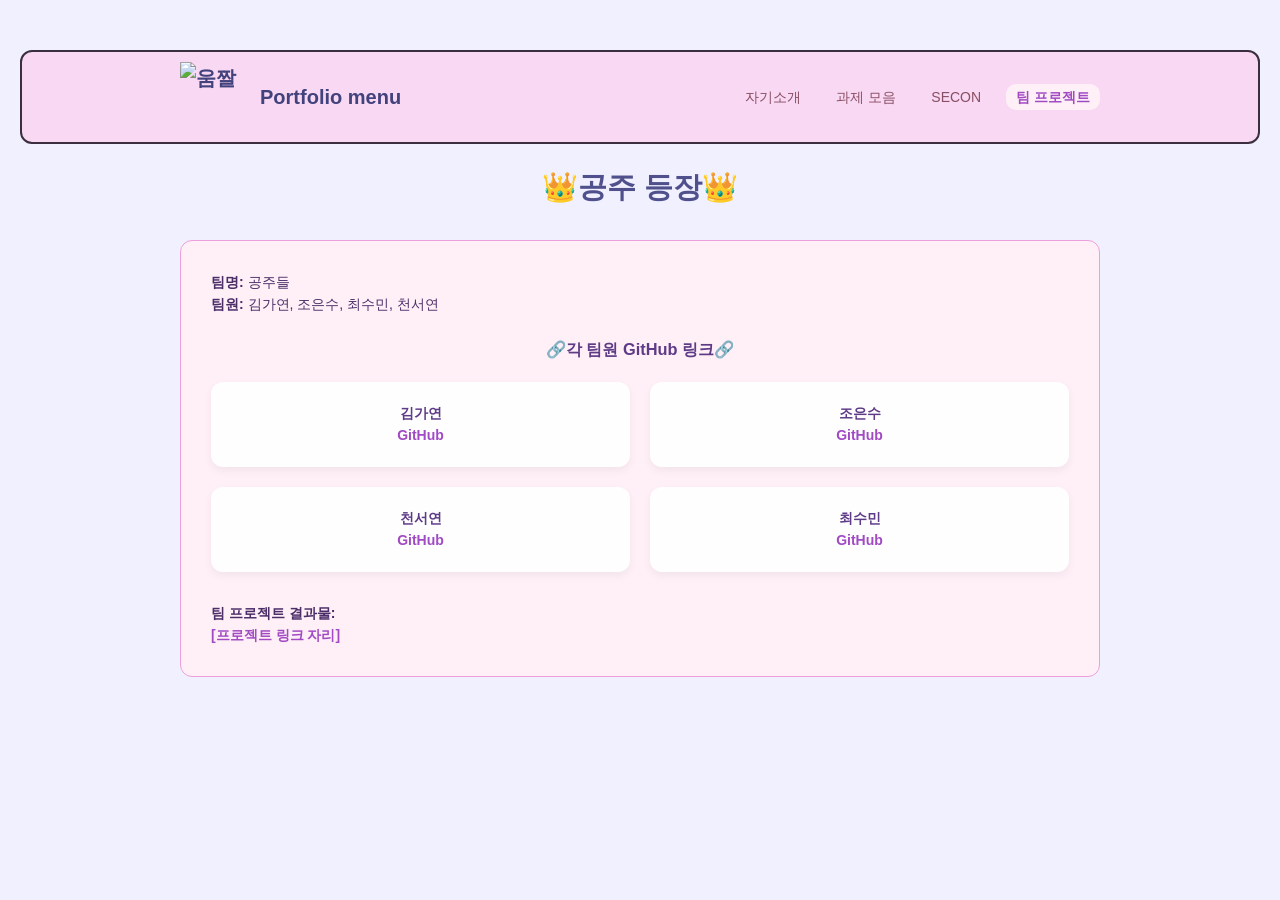
==== team.html @ 45104b29 "웹페이지 전체 파일 업로드" ====
<!DOCTYPE html>
<html lang="ko">
  <head>
    <meta charset="UTF-8" />
    <meta name="viewport" content="width=device-width, initial-scale=1.0" />
    <title>팀 프로젝트</title>
    <link rel="stylesheet" href="style.css" />
  </head>
  <body class="team-page">
    <nav class="navbar">
      <div class="container">
        <div class="logo">
          <img src="menu.gif" alt="움짤" class="logo-icon" />Portfolio menu
        </div>
        <ul class="nav">
          <li><a href="main.html">자기소개</a></li>
          <li><a href="myproject.html">과제 모음</a></li>
          <li><a href="secon.html">SECON</a></li>
          <li><a href="team.html" class="active">팀 프로젝트</a></li>
        </ul>
      </div>
    </nav>

    <section class="main">
      <div class="container">
        <h1 class="title-centered">👑공주 등장👑</h1>

        <div class="section-box">
          <p><strong>팀명:</strong> 공주들</p>
          <p><strong>팀원:</strong> 김가연, 조은수, 최수민, 천서연</p>

          <h3 style="margin-top: 20px; text-align: center">
            🔗각 팀원 GitHub 링크🔗
          </h3>
          <div class="team-grid">
            <div class="team-card">
              김가연<br />
              <a href="https://github.com/bora120" target="_blank">GitHub</a>
            </div>
            <div class="team-card">
              조은수<br />
              <a href="https://github.com/myyonop" target="_blank">GitHub</a>
            </div>
            <div class="team-card">
              천서연<br />
              <a href="https://github.com/westkiteS2" target="_blank">GitHub</a>
            </div>
            <div class="team-card">
              최수민<br />
              <a href="https://github.com/sumin8838" target="_blank">GitHub</a>
            </div>
          </div>

          <div style="margin-top: 30px">
            <p><strong>팀 프로젝트 결과물:</strong></p>
            <a href="#">[프로젝트 링크 자리]</a>
          </div>
        </div>
      </div>
    </section>
  </body>
</html>
---- style.css ----
/* ====== 공통 설정 ====== */
* {
  box-sizing: border-box;
  margin: 0;
  padding: 0;
  font-family: 'Noto Sans KR', sans-serif;
}

body {
  font-size: 14px;
  line-height: 1.6;
  min-height: 100vh;
  padding: 50px 20px;
  color: #5e3b87;
}

h1 {
  font-size: 2rem;
  margin-bottom: 20px;
  color: #c285d1;
}

h2 {
  font-size: 1.2rem;
  margin-bottom: 10px;
  color: #a14ac4;
}

p,
label,
li {
  font-size: 14px;
  color: #4b2d68;
}

/* ====== 네비게이션 ====== */
.navbar {
  width: 100%;
  background-color: #f8d8f2;
  padding: 10px 0;
  position: sticky;
  top: 0;
  z-index: 10;
  border: 2px solid #3b2e3f;
  border-radius: 12px;
}

.navbar .container {
  display: flex;
  justify-content: space-between;
  align-items: center;
  max-width: 960px;
  margin: 0 auto;
  padding: 0 20px;
}

.logo {
  display: flex;
  align-items: center;
  gap: 10px;
  font-size: 20px;
  font-weight: bold;
  color: #42427d;
}

.logo-icon {
  width: 70px;
  height: 70px;
}

.nav {
  list-style: none;
  display: flex;
  gap: 15px;
}

.nav a {
  text-decoration: none;
  color: #894f64;
  font-size: 14px;
  padding: 5px 10px;
  border-radius: 10px;
  transition: background-color 0.2s ease-in-out;
}

.nav a:hover {
  background-color: #fce4ec;
}

.nav a.active {
  background-color: #fff0f7;
  color: #a14ac4;
  font-weight: bold;
}

/* ====== 박스 공통 ====== */
.container {
  max-width: 960px;
  margin: auto;
  padding: 20px;
}

.section-box {
  background-color: #fff0f7;
  border-radius: 12px;
  padding: 30px;
  margin-top: 30px;
  text-align: left;
  border: 1px solid #eda0db;
}

.section-box a {
  color: #a14ac4;
  text-decoration: none;
  font-weight: bold;
}
.section-box a:hover {
  text-decoration: underline;
}

.title-centered,
.section-title-center {
  text-align: center;
  font-size: 1.8rem;
  margin-bottom: 20px;
  color: #4f508c;
}

/* ====== 로그인 ====== */
.login-wrapper {
  max-width: 500px;
  margin: 50px auto;
  background: #fff0f7;
  padding: 30px;
  border-radius: 15px;
  text-align: center;
  box-shadow: 0 5px 15px rgba(0, 0, 0, 0.1);
}

.login-message {
  text-align: center;
}

.login-message h1 {
  font-size: 18px;
  margin-bottom: 15px;
  color: #a14ac4;
}

.login-gif {
  width: 80px;
  margin-bottom: 20px;
}

.login-form input {
  width: 90%;
  padding: 10px;
  margin: 10px 0;
  border-radius: 8px;
  border: 1px solid #d3a4e1;
}

.login-buttons {
  display: flex;
  justify-content: space-around;
  margin-top: 15px;
}

.login-buttons button {
  background-color: #f3bfe7;
  color: white;
  font-weight: bold;
  padding: 8px 16px;
  border: none;
  border-radius: 10px;
  cursor: pointer;
}

.login-buttons button:hover {
  background-color: #e89ed2;
}

/* ====== 공통 그리드/플렉스 ====== */
.flex-container,
.profile-flex,
.intro-flex,
.intro-grid {
  display: flex;
  flex-wrap: wrap;
  gap: 30px;
  margin-top: 30px;
  padding: 20px;
  border-radius: 12px;
  background-color: #fff0f7;
  box-shadow: 0 4px 12px rgba(0, 0, 0, 0.05);
  justify-content: center;
  align-items: center;
}

.grid-container {
  display: grid;
  grid-template-columns: repeat(auto-fit, minmax(220px, 1fr));
  gap: 15px;
  margin-top: 20px;
}

.grid-item {
  background-color: #fff0f7;
  border-radius: 10px;
  padding: 15px;
  text-align: center;
}

.preview-image {
  width: 100%;
  border-radius: 8px;
  margin-bottom: 10px;
  border: 2px solid #d3a4e1;
  box-shadow: 0 3px 10px rgba(0, 0, 0, 0.1);
}

/* 공통 이미지 스타일 */
img {
  max-width: 100%;
  display: block;
}

.intro-grid .intro-image img {
  width: 250px;
  border-radius: 15px;
}

.profile-img img,
.profile-img-box img {
  width: 220px;
  border-radius: 10px;
}

.intro-info ul,
.intro-grid .intro-info ul {
  list-style: none;
  padding-left: 0;
  font-size: 15px;
  line-height: 2;
}

/* ====== SECON 전용 ====== */
.expo-intro {
  font-size: 15px;
  line-height: 1.8;
}
.expo-intro .highlight {
  color: #a14ac4;
  font-weight: bold;
}
.expo-intro .indent {
  display: inline-block;
  margin-left: 12px;
}

.toggle-button-group {
  display: flex;
  justify-content: center;
  flex-wrap: wrap;
  gap: 10px;
  margin-bottom: 20px;
}

.toggle-button {
  background-color: #d1c4e9;
  color: #4b2d68;
  border: none;
  padding: 10px 15px;
  font-weight: bold;
  border-radius: 10px;
  cursor: pointer;
  min-width: 100px;
  max-width: 120px;
  font-size: 13px;
  text-align: center;
  transition: all 0.2s;
}

.toggle-button:hover {
  background-color: #b39ddb;
}

.toggle-content {
  display: none;
  margin-top: 10px;
  padding: 20px;
  background-color: #fdf7ff;
  border-radius: 12px;
  border-left: 5px solid #ce93d8;
  box-shadow: 0 4px 12px rgba(0, 0, 0, 0.1);
  animation: fadeIn 0.4s ease-in-out;
}

@keyframes fadeIn {
  from {
    opacity: 0;
    transform: translateY(10px);
  }
  to {
    opacity: 1;
    transform: translateY(0);
  }
}

.toggle-content ul {
  padding-left: 20px;
  list-style: disc;
}

.toggle-content p {
  margin-bottom: 10px;
}

/* ====== 팀 소개 ====== */
.team-grid {
  display: grid;
  grid-template-columns: 1fr 1fr;
  gap: 20px;
  margin-top: 20px;
  text-align: center;
}

.team-card {
  background-color: #fefefe;
  padding: 20px;
  border-radius: 12px;
  font-weight: bold;
  box-shadow: 0 4px 10px rgba(0, 0, 0, 0.05);
}

/* ====== 소개 정보 ====== */
.profile-box-grid {
  display: grid;
  grid-template-columns: repeat(auto-fit, minmax(150px, 1fr));
  gap: 20px;
  margin-top: 30px;
}

.profile-card {
  background-color: #fce4ec;
  text-align: center;
  padding: 20px;
  border-radius: 15px;
  font-size: 14px;
  box-shadow: 0 3px 10px rgba(0, 0, 0, 0.08);
  border: 1px solid #d3a4e1;
}

.profile-img-row {
  display: flex;
  justify-content: center;
  margin-top: 30px;
}
.profile-img-row img {
  width: 220px;
  border-radius: 0;
  margin: 0;
  padding: 0;
}

.sub-title {
  font-size: 1.3rem;
  text-align: center;
  margin-top: 40px;
  color: #a14ac4;
}

/* ====== 페이지별 배경색 ====== */
.main-page {
  background-color: #f5ecff;
}
.project-page {
  background-color: #ffe6ee;
}
.secon-page {
  background-color: #e7f1ff;
}
.team-page {
  background-color: #f0f0ff;
}
.login-page {
  background-color: #fff5f9;
}
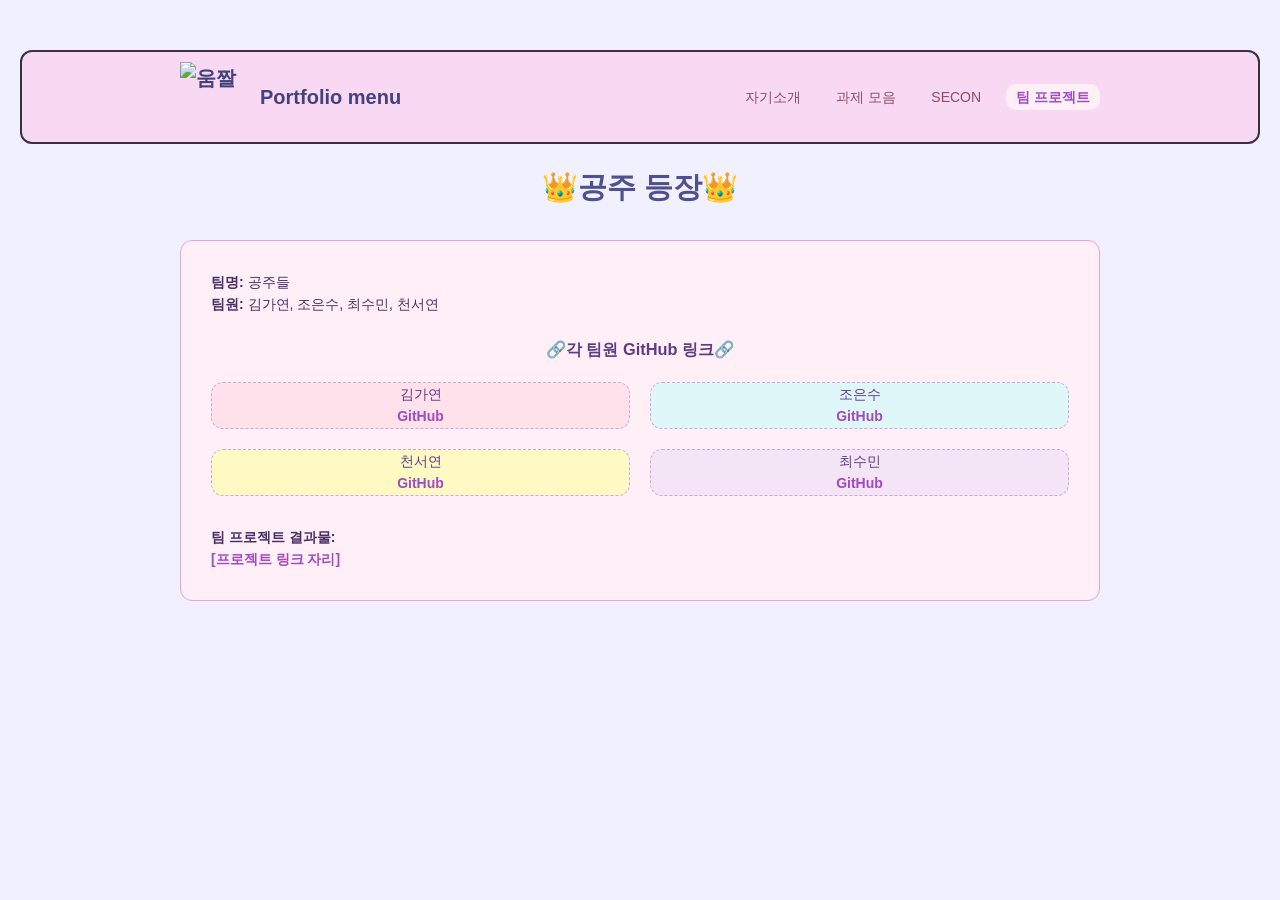
==== commit ea2ac451: "수정 1" ====
--- a/team.html
+++ b/team.html
@@ -33,19 +33,19 @@
             🔗각 팀원 GitHub 링크🔗
           </h3>
           <div class="team-grid">
-            <div class="team-card">
+            <div class="team-card gayeon">
               김가연<br />
               <a href="https://github.com/bora120" target="_blank">GitHub</a>
             </div>
-            <div class="team-card">
+            <div class="team-card eunsu">
               조은수<br />
               <a href="https://github.com/myyonop" target="_blank">GitHub</a>
             </div>
-            <div class="team-card">
+            <div class="team-card seoyeon">
               천서연<br />
               <a href="https://github.com/westkiteS2" target="_blank">GitHub</a>
             </div>
-            <div class="team-card">
+            <div class="team-card sumin">
               최수민<br />
               <a href="https://github.com/sumin8838" target="_blank">GitHub</a>
             </div>
--- a/style.css
+++ b/style.css
@@ -149,7 +149,8 @@
 
 .login-gif {
   width: 80px;
-  margin-bottom: 20px;
+  display: block;
+  margin: 0 auto 20px;
 }
 
 .login-form input {
@@ -325,12 +326,30 @@
   text-align: center;
 }
 
+/* ====== 팀원별 카드 색상 ====== */
+.team-card.gayeon {
+  background-color: #ffe1ec;
+}
+
+.team-card.eunsu {
+  background-color: #e0f7fa;
+}
+
+.team-card.seoyeon {
+  background-color: #fff9c4;
+}
+
+.team-card.sumin {
+  background-color: #f3e5f5;
+}
+
 .team-card {
-  background-color: #fefefe;
-  padding: 20px;
   border-radius: 12px;
-  font-weight: bold;
-  box-shadow: 0 4px 10px rgba(0, 0, 0, 0.05);
+  border: 1px dashed #d3a4e1;
+  transition: transform 0.2s;
+}
+.team-card:hover {
+  transform: scale(1.05);
 }
 
 /* ====== 소개 정보 ====== */
@@ -342,7 +361,7 @@
 }
 
 .profile-card {
-  background-color: #fce4ec;
+  background-color: #fbf9e1;
   text-align: center;
   padding: 20px;
   border-radius: 15px;
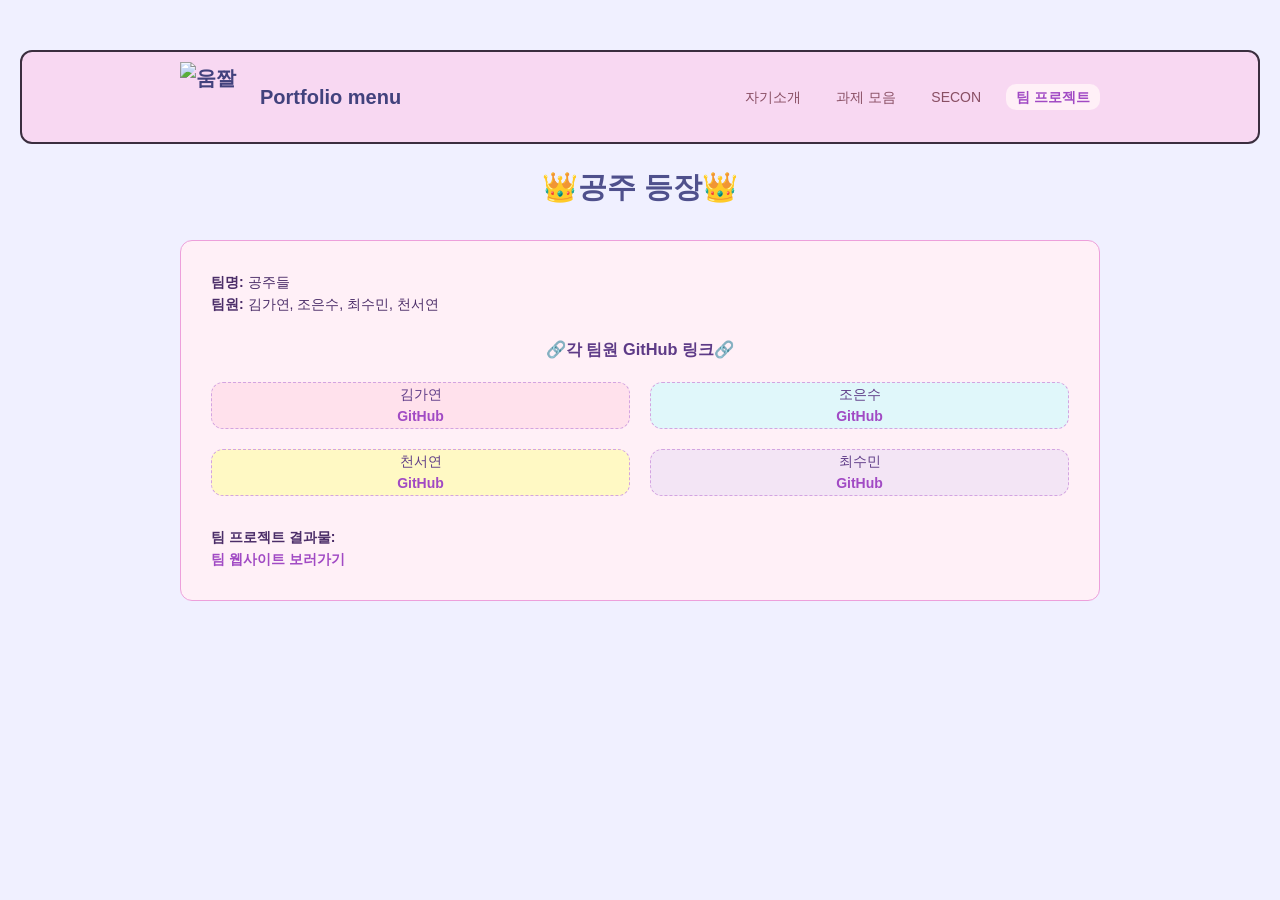
==== commit 62cb1c27: "팀 프로젝트 링크 추가" ====
--- a/team.html
+++ b/team.html
@@ -53,7 +53,9 @@
 
           <div style="margin-top: 30px">
             <p><strong>팀 프로젝트 결과물:</strong></p>
-            <a href="#">[프로젝트 링크 자리]</a>
+            <a href="https://teamproject-smoky.vercel.app" target="_blank">
+              팀 웹사이트 보러가기
+            </a>
           </div>
         </div>
       </div>
